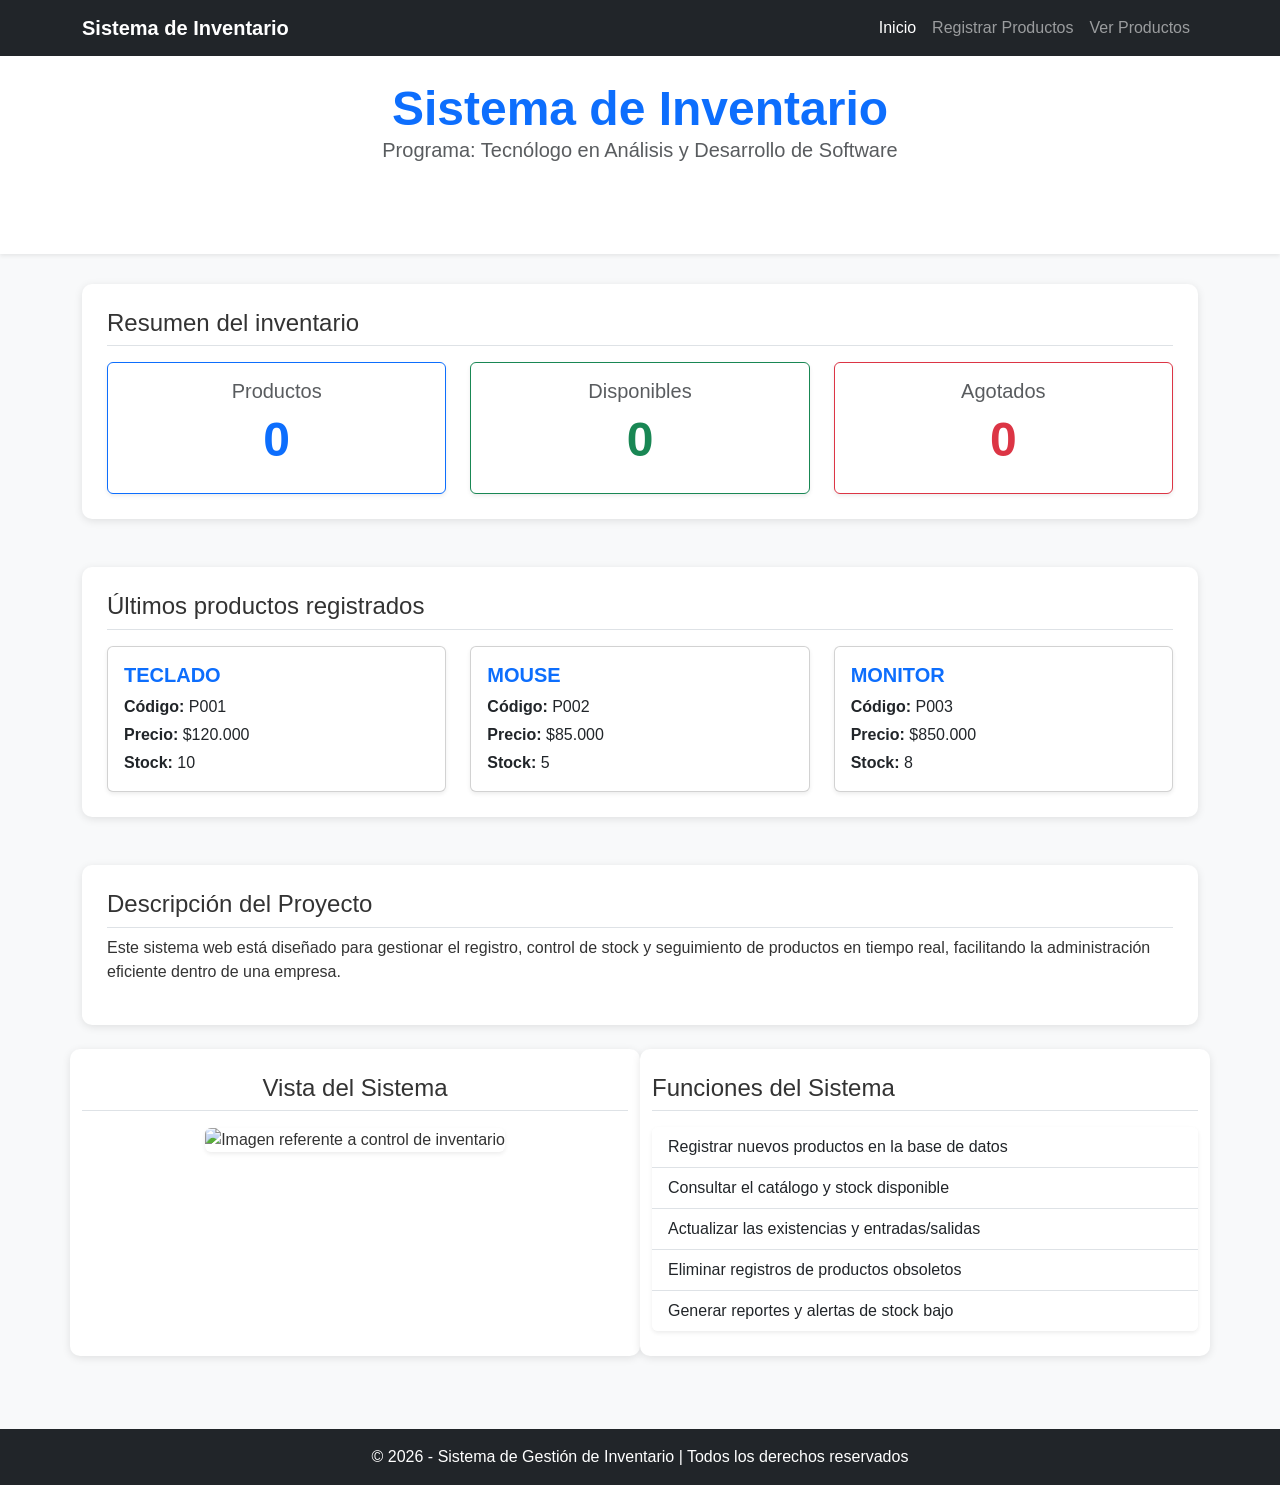
==== static/index.html @ cbe1157d "Frontend" ====
<!DOCTYPE html>
<html lang="es">
<head>
    <meta charset="UTF-8">
    <meta name="viewport" content="width=device-width, initial-scale=1.0">
    <title>Sistema de Inventario</title>
    <!-- Bootstrap CSS -->
    <link href="https://cdn.jsdelivr.net/npm/bootstrap@5.3.3/dist/css/bootstrap.min.css" rel="stylesheet">
    <link rel="stylesheet" href="css/estilos.css"> 
</head>
<body class="bg-light">

    <!-- Navbar de Bootstrap -->
    <nav class="navbar navbar-expand-lg navbar-dark bg-dark">
        <div class="container">
            <a class="navbar-brand fw-bold" href="index.html">Sistema de Inventario</a>
            <button class="navbar-toggler" type="button" data-bs-toggle="collapse" data-bs-target="#navbarNav">
                <span class="navbar-toggler-icon"></span>
            </button>
            <div class="collapse navbar-collapse" id="navbarNav">
                <ul class="navbar-nav ms-auto">
                    <li class="nav-item"><a class="nav-link active" href="index.html">Inicio</a></li>
                    <li class="nav-item"><a class="nav-link" href="registrar.html">Registrar Productos</a></li>
                    <li class="nav-item"><a class="nav-link" href="productos.html">Ver Productos</a></li>
                </ul>
            </div>
        </div>
    </nav>

    <!-- Encabezado con datos generales -->
    <header class="bg-white py-4 shadow-sm mb-4">
        <div class="container text-center">
            <h1 id="titulo" class="display-5 text-primary fw-bold">Sistema de Inventario</h1>
            <h2 class="h5 text-muted">Programa: Tecnólogo en Análisis y Desarrollo de Software</h2>
            <p class="mb-1"><strong>Número de Ficha:</strong> 3233929</p>
            <p class="mb-0"><strong>Aprendiz:</strong> Jose Fernando Angarita Quintero</p>
        </div>
    </header>

    <main class="container">
        <!-- Resumen del inventario -->
        <section class="mb-5">
            <h2 class="h4 mb-3 border-bottom pb-2">Resumen del inventario</h2>
            <div class="row g-4">
                <!-- Tarjeta 1: Productos -->
                <div class="col-12 col-md-6 col-lg-4">
                    <div class="card text-center border-primary shadow-sm h-100">
                        <div class="card-body">
                            <h3 class="card-title text-muted h5">Productos</h3>
                            <p class="display-5 fw-bold text-primary my-2" id="totalProductos">0</p>
                        </div>
                    </div>
                </div>

                <!-- Tarjeta 2: Disponibles -->
                <div class="col-12 col-md-6 col-lg-4">
                    <div class="card text-center border-success shadow-sm h-100">
                        <div class="card-body">
                            <h3 class="card-title text-muted h5">Disponibles</h3>
                            <p class="display-5 fw-bold text-success my-2" id="totalDisponibles">0</p>
                        </div>
                    </div>
                </div>

                <!-- Tarjeta 3: Agotados -->
                <div class="col-12 col-md-6 col-lg-4">
                    <div class="card text-center border-danger shadow-sm h-100">
                        <div class="card-body">
                            <h3 class="card-title text-muted h5">Agotados</h3>
                            <p class="display-5 fw-bold text-danger my-2" id="totalAgotados">0</p>
                        </div>
                    </div>
                </div>
            </div>
        </section>

        <!-- Últimos productos registrados (Grid de Bootstrap) -->
        <section class="mb-5">
            <h2 class="h4 mb-3 border-bottom pb-2">Últimos productos registrados</h2>
            <div class="row g-4">
                <div class="col-12 col-md-4">
                    <div class="card shadow-sm h-100">
                        <div class="card-body">
                            <h3 class="h5 card-title text-primary fw-bold">TECLADO</h3>
                            <p class="card-text mb-1"><strong>Código:</strong> P001</p>
                            <p class="card-text mb-1"><strong>Precio:</strong> $120.000</p>
                            <p class="card-text"><strong>Stock:</strong> 10</p>
                        </div>
                    </div>
                </div>
                <div class="col-12 col-md-4">
                    <div class="card shadow-sm h-100">
                        <div class="card-body">
                            <h3 class="h5 card-title text-primary fw-bold">MOUSE</h3>
                            <p class="card-text mb-1"><strong>Código:</strong> P002</p>
                            <p class="card-text mb-1"><strong>Precio:</strong> $85.000</p>
                            <p class="card-text"><strong>Stock:</strong> 5</p>
                        </div>
                    </div>
                </div>
                <div class="col-12 col-md-4">
                    <div class="card shadow-sm h-100">
                        <div class="card-body">
                            <h3 class="h5 card-title text-primary fw-bold">MONITOR</h3>
                            <p class="card-text mb-1"><strong>Código:</strong> P003</p>
                            <p class="card-text mb-1"><strong>Precio:</strong> $850.000</p>
                            <p class="card-text"><strong>Stock:</strong> 8</p>
                        </div>
                    </div>
                </div>
            </div>
        </section>

        <!-- Descripción del proyecto -->
        <section class="mb-4">
            <h2 class="h4 mb-2 border-bottom pb-2">Descripción del Proyecto</h2>
            <p>Este sistema web está diseñado para gestionar el registro, control de stock y seguimiento de productos en tiempo real, facilitando la administración eficiente dentro de una empresa.</p>
        </section>

        <!-- Imagen y Funciones del sistema -->
        <div class="row g-4 mb-5">
            <section class="col-12 col-md-6 text-center">
                <h2 class="h4 mb-3 border-bottom pb-2">Vista del Sistema</h2>
                <img src="img/inventario.png" alt="Imagen referente a control de inventario" class="img-fluid rounded shadow-sm" style="max-width: 350px;">
            </section>

            <section class="col-12 col-md-6">
                <h2 class="h4 mb-3 border-bottom pb-2">Funciones del Sistema</h2>
                <ul class="list-group list-group-flush shadow-sm rounded">
                    <li class="list-group-item">Registrar nuevos productos en la base de datos</li>
                    <li class="list-group-item">Consultar el catálogo y stock disponible</li>
                    <li class="list-group-item">Actualizar las existencias y entradas/salidas</li>
                    <li class="list-group-item">Eliminar registros de productos obsoletos</li>
                    <li class="list-group-item">Generar reportes y alertas de stock bajo</li>
                </ul>
            </section>
        </div>
    </main>

    <!-- Pie de página -->
    <footer class="bg-dark text-white text-center py-3 mt-auto">
        <div class="container">
            <p class="mb-0">&copy; 2026 - Sistema de Gestión de Inventario | Todos los derechos reservados</p>
        </div>
    </footer>

    <!-- Bootstrap JS Bundle -->
    <script src="https://cdn.jsdelivr.net/npm/bootstrap@5.3.3/dist/js/bootstrap.bundle.min.js"></script>
    <script src="js/app.js"></script>
</body>
</html>
---- static/css/estilos.css ----
* { 
 
 
    box-sizing: border-box; 
 
} 
 
body { 
 
    margin: 0; 
 
    font-family: Arial, sans-serif; 
 
    background-color: #f4f6f8; 
 
    color: #333; 
 
} 
 
header { 
 
    background-color: #1f4e79; 
 
    color: white; 
 
    text-align: center; 
 
    padding: 30px; 
 
} 
 
header h1 { 
    margin: 0; 
 
} 
 
header p { 
    margin-top: 10px; 
 
} 
 
/* 20. Estilos generales del menú */
nav {
    display: flex;
    justify-content: center;
    gap: 25px;
    background-color: #163a5c;
    padding: 15px;
}

/* Estilos para los enlaces dentro del nav */
nav a {
    color: white;
    text-decoration: none;
    font-weight: bold;
}

nav a:hover { 
    text-decoration: underline; 
} 
 
main { 
    width: 90%; 
    max-width: 1100px; 
    margin: 30px auto; 
 
} 
 
section { 
    background-color: white; 
    padding: 25px; 
    margin-bottom: 25px; 
    border-radius: 10px; 
    box-shadow: 0 2px 8px rgba(0, 0, 0, 0.1); 
} 
 
h2 { 
    color: #1f4e79; 
} 
 
footer { 
    background-color: #163a5c; 
    color: white; 
    text-align: center; 
    padding: 20px; 
    margin-top: 30px; 
}
.campo {
    margin-bottom: 20px;
}
/* 26. Estilizar los label */
.campo label {
    display: block;
    margin-bottom: 8px;
    font-weight: bold;
}

/* 27. Estilizar los input y select */
.campo input,
.campo select {
    width: 100%;
    padding: 12px;
    border: 1px solid #ccc;
    border-radius: 6px;
    font-size: 16px;
}

/* 28. Efecto al seleccionar un campo */
.campo input:focus,
.campo select:focus {
    outline: none;
    border-color: #1f4e79;
}

.btn { 
    padding: 12px 20px; 
    border: none; 
    border-radius: 6px; 
    cursor: pointer; 
    font-size: 15px; 
    margin-right: 10px; 
 
} 

Botón guardar: 
.btn-guardar { 
    background-color: #1f4e79; 
    color: white; 
} 

Botón limpiar: 
.btn-limpiar { 
    background-color: #777; 
    color: white; 
 
} 

/* 30. EFECTO HOVER PARA BOTONES */
.btn:hover {
    opacity: 0.85;
}

/* 31. ESTILIZAR LA TABLA */
table {
    width: 100%;
    border-collapse: collapse;
    background-color: white;
}

/* 32. ENCABEZADOS DE LA TABLA */
th {
    background-color: #1f4e79;
    color: white;
    padding: 12px;
    text-align: left;
}

/* 33. CELDAS DE LA TABLA */
td {
    padding: 12px;
    border-bottom: 1px solid #ddd;
}

/* 34. EFECTO EN LAS FILAS */
tbody tr:hover { 
    background-color: #f1f1f1; 
} 

/* Estilos para el contenedor de las tarjetas */
.contenedor-tarjetas { 
 
    display: flex; 
 
    gap: 20px; 
 
    justify-content: center; 
 
    flex-wrap: wrap; 
 
} 
 
 
.tarjeta { 
 
    flex: 1; 
 
 
    min-width: 200px; 
 
    background-color: white; 
 
    padding: 25px; 
 
    border-radius: 10px; 
 
    text-align: center; 
 
    box-shadow: 
        0 2px 8px 
        rgba(218, 16, 16, 0.1); 
 
} 
 
 
.tarjeta h3 { 
 
    margin-top: 0; 
 
} 
 
 
.tarjeta p { 
 
    font-size: 30px; 
 
    font-weight: bold; 
 
    margin-bottom: 0; 
 
}
/* 22. Centrar y limitar el ancho del formulario en PC */
.formulario {
    max-width: 700px;
    margin: 0 auto;
}

/* 23. Ajustar tamaño exacto de inputs */
.campo input,
.campo select {
    width: 100%;
    padding: 12px;
    box-sizing: border-box; /* Evita que el padding deforme el tamaño del input */
}
/* 24. Contenedor para scroll horizontal en tablas */
.tabla-responsive {
    overflow-x: auto;
}
/* 19 y 21. Reglas exclusivas para pantallas pequeñas (máximo 768px) */
@media (max-width: 768px) {
    
    /* 19. Tarjetas en columna */
    .contenedor-tarjetas {
        flex-direction: column;
    }

    /* 21. Menú de navegación en columna */
    nav {
        flex-direction: column;
        align-items: center;
        gap: 10px;
    }
}

/* 27. RETO INTEGRADOR: Estilos para últimos productos */
.contenedor-productos {
    display: flex;
    gap: 20px;
    flex-wrap: wrap; /* Permite que las tarjetas bajen si no caben en pantalla */
}

.tarjeta-producto {
    background-color: white;
    padding: 20px;
    border-radius: 8px;
    box-shadow: 0 2px 6px rgba(0, 0, 0, 0.1);
    flex: 1 1 250px; /* Crece, se encoge y tiene un ancho base de 250px */
    border-left: 5px solid #1f4e79; /* Detalle estético con borde azul */
}

.tarjeta-producto h3 {
    margin-top: 0;
    color: #1f4e79;
}

.tarjeta-producto p {
    margin: 8px 0;
}

/* 28. RETO EXTRA: Media Query para pantallas menores a 600px */
@media (max-width: 600px) {

    /* 1. Las tarjetas ocupan todo el ancho */
    .tarjeta, 
    .tarjeta-producto {
        width: 100%;
        flex: none; /* Desactiva el cálculo flex para forzar el 100% */
    }

    /* 2. Los botones ocupan todo el ancho */
    .btn {
        width: 100%;
        margin-bottom: 10px;
        margin-right: 0; /* Quita el margen lateral */
    }

    /* 3. El menú se muestra verticalmente */
    nav {
        flex-direction: column;
        align-items: center;
        gap: 12px;
    }

    /* 4. La tabla se desplaza horizontalmente */
    .tabla-responsive {
        overflow-x: auto;
        display: block;
    }
}
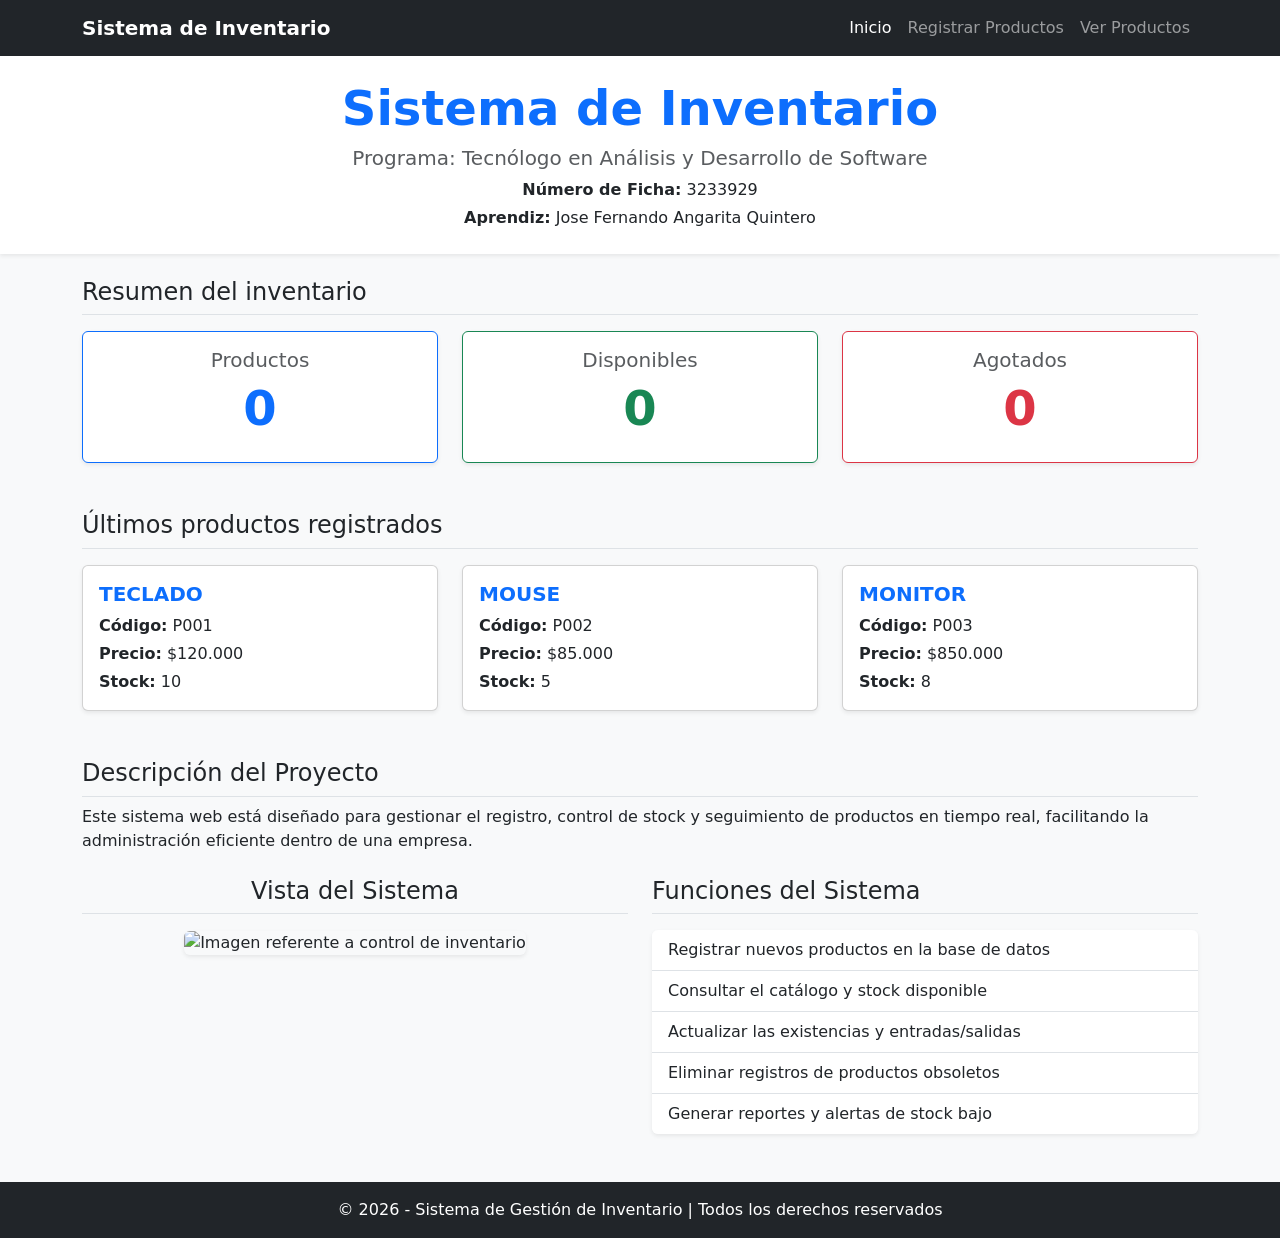
==== commit 793b306b: "arreglo url" ====
--- a/static/index.html
+++ b/static/index.html
@@ -6,7 +6,7 @@
     <title>Sistema de Inventario</title>
     <!-- Bootstrap CSS -->
     <link href="https://cdn.jsdelivr.net/npm/bootstrap@5.3.3/dist/css/bootstrap.min.css" rel="stylesheet">
-    <link rel="stylesheet" href="css/estilos.css"> 
+    <link rel="stylesheet" href="static/css/estilos.css"> 
 </head>
 <body class="bg-light">
 
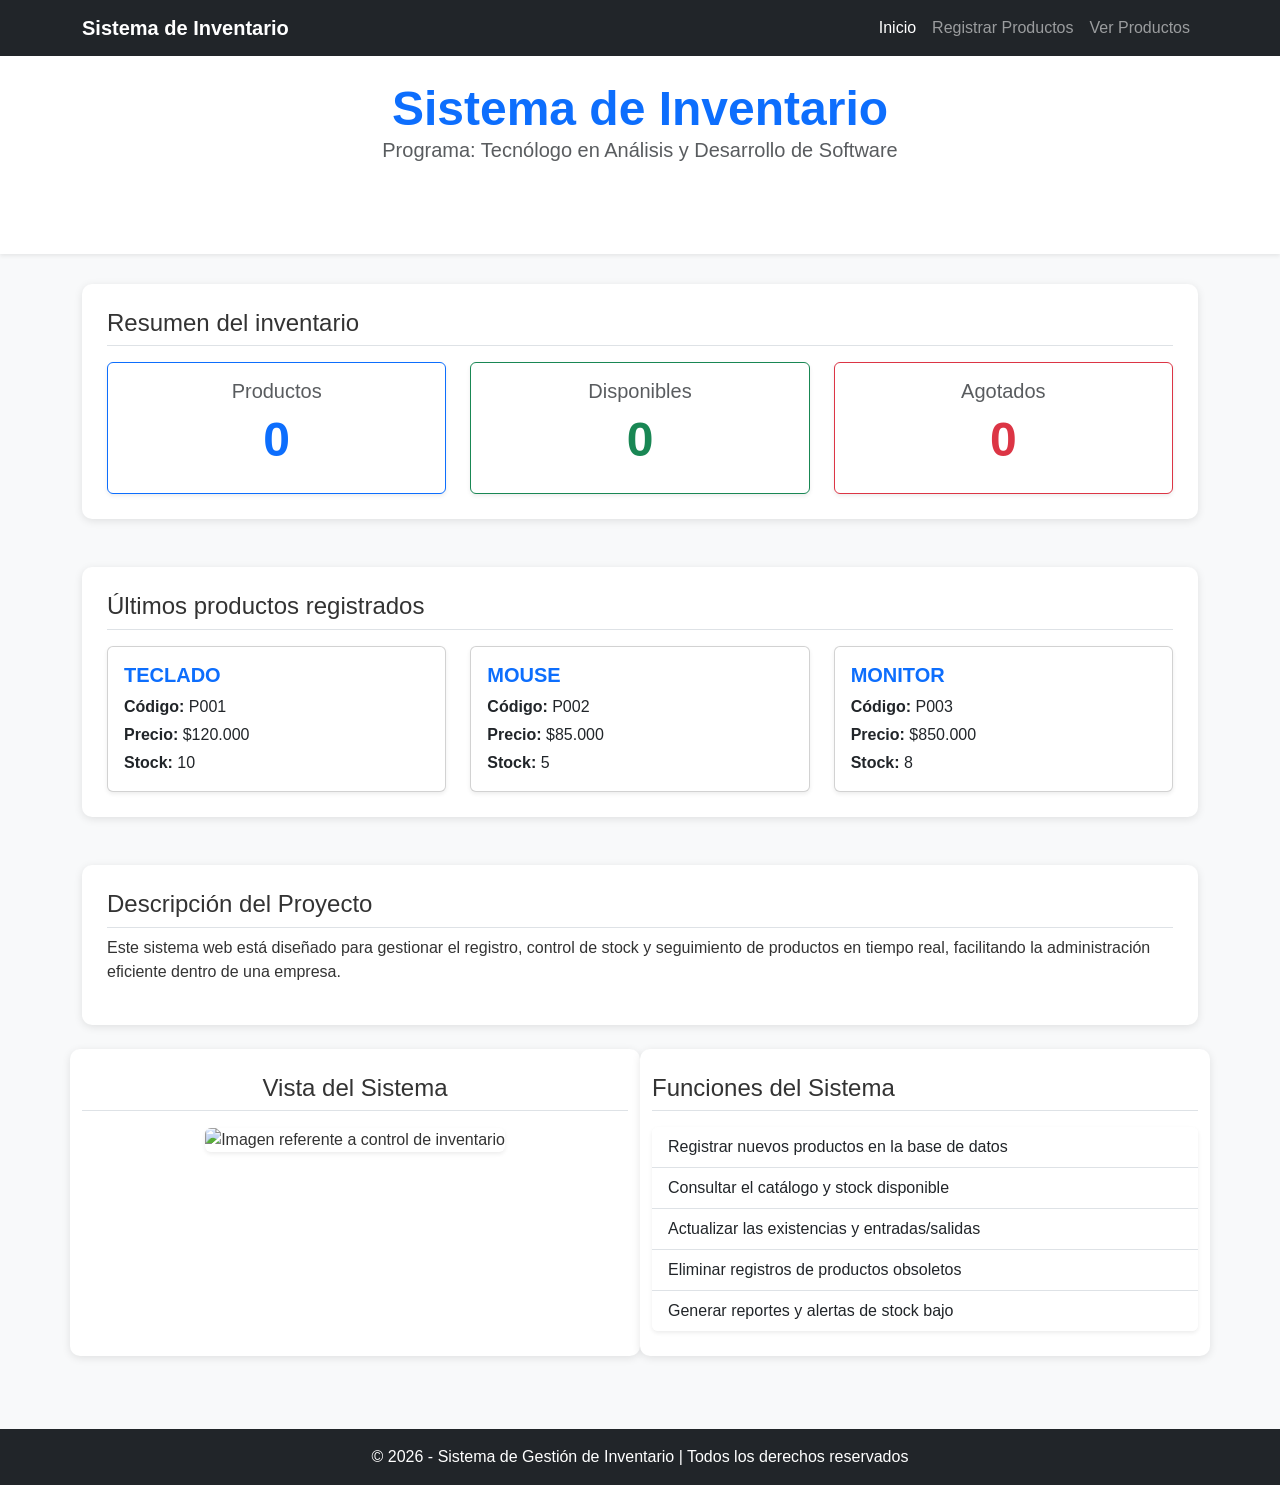
==== commit d5a52de7: "6" ====
--- a/static/index.html
+++ b/static/index.html
@@ -6,7 +6,7 @@
     <title>Sistema de Inventario</title>
     <!-- Bootstrap CSS -->
     <link href="https://cdn.jsdelivr.net/npm/bootstrap@5.3.3/dist/css/bootstrap.min.css" rel="stylesheet">
-    <link rel="stylesheet" href="static/css/estilos.css"> 
+    <link rel="stylesheet" href="css/estilos.css"> 
 </head>
 <body class="bg-light">
 
--- a/static/css/estilos.css
+++ b/static/css/estilos.css
@@ -0,0 +1,308 @@
+* { 
+ 
+ 
+    box-sizing: border-box; 
+ 
+} 
+ 
+body { 
+ 
+    margin: 0; 
+ 
+    font-family: Arial, sans-serif; 
+ 
+    background-color: #f4f6f8; 
+ 
+    color: #333; 
+ 
+} 
+ 
+header { 
+ 
+    background-color: #1f4e79; 
+ 
+    color: white; 
+ 
+    text-align: center; 
+ 
+    padding: 30px; 
+ 
+} 
+ 
+header h1 { 
+    margin: 0; 
+ 
+} 
+ 
+header p { 
+    margin-top: 10px; 
+ 
+} 
+ 
+/* 20. Estilos generales del menú */
+nav {
+    display: flex;
+    justify-content: center;
+    gap: 25px;
+    background-color: #163a5c;
+    padding: 15px;
+}
+
+/* Estilos para los enlaces dentro del nav */
+nav a {
+    color: white;
+    text-decoration: none;
+    font-weight: bold;
+}
+
+nav a:hover { 
+    text-decoration: underline; 
+} 
+ 
+main { 
+    width: 90%; 
+    max-width: 1100px; 
+    margin: 30px auto; 
+ 
+} 
+ 
+section { 
+    background-color: white; 
+    padding: 25px; 
+    margin-bottom: 25px; 
+    border-radius: 10px; 
+    box-shadow: 0 2px 8px rgba(0, 0, 0, 0.1); 
+} 
+ 
+h2 { 
+    color: #1f4e79; 
+} 
+ 
+footer { 
+    background-color: #163a5c; 
+    color: white; 
+    text-align: center; 
+    padding: 20px; 
+    margin-top: 30px; 
+}
+.campo {
+    margin-bottom: 20px;
+}
+/* 26. Estilizar los label */
+.campo label {
+    display: block;
+    margin-bottom: 8px;
+    font-weight: bold;
+}
+
+/* 27. Estilizar los input y select */
+.campo input,
+.campo select {
+    width: 100%;
+    padding: 12px;
+    border: 1px solid #ccc;
+    border-radius: 6px;
+    font-size: 16px;
+}
+
+/* 28. Efecto al seleccionar un campo */
+.campo input:focus,
+.campo select:focus {
+    outline: none;
+    border-color: #1f4e79;
+}
+
+.btn { 
+    padding: 12px 20px; 
+    border: none; 
+    border-radius: 6px; 
+    cursor: pointer; 
+    font-size: 15px; 
+    margin-right: 10px; 
+ 
+} 
+
+
+.btn-guardar { 
+    background-color: #1f4e79; 
+    color: white; 
+} 
+
+
+.btn-limpiar { 
+    background-color: #777; 
+    color: white; 
+ 
+} 
+
+/* 30. EFECTO HOVER PARA BOTONES */
+.btn:hover {
+    opacity: 0.85;
+}
+
+/* 31. ESTILIZAR LA TABLA */
+table {
+    width: 100%;
+    border-collapse: collapse;
+    background-color: white;
+}
+
+/* 32. ENCABEZADOS DE LA TABLA */
+th {
+    background-color: #1f4e79;
+    color: white;
+    padding: 12px;
+    text-align: left;
+}
+
+/* 33. CELDAS DE LA TABLA */
+td {
+    padding: 12px;
+    border-bottom: 1px solid #ddd;
+}
+
+/* 34. EFECTO EN LAS FILAS */
+tbody tr:hover { 
+    background-color: #f1f1f1; 
+} 
+
+/* Estilos para el contenedor de las tarjetas */
+.contenedor-tarjetas { 
+ 
+    display: flex; 
+ 
+    gap: 20px; 
+ 
+    justify-content: center; 
+ 
+    flex-wrap: wrap; 
+ 
+} 
+ 
+ 
+.tarjeta { 
+ 
+    flex: 1; 
+ 
+ 
+    min-width: 200px; 
+ 
+    background-color: white; 
+ 
+    padding: 25px; 
+ 
+    border-radius: 10px; 
+ 
+    text-align: center; 
+ 
+    box-shadow: 
+        0 2px 8px 
+        rgba(218, 16, 16, 0.1); 
+ 
+} 
+ 
+ 
+.tarjeta h3 { 
+ 
+    margin-top: 0; 
+ 
+} 
+ 
+ 
+.tarjeta p { 
+ 
+    font-size: 30px; 
+ 
+    font-weight: bold; 
+ 
+    margin-bottom: 0; 
+ 
+}
+/* 22. Centrar y limitar el ancho del formulario en PC */
+.formulario {
+    max-width: 700px;
+    margin: 0 auto;
+}
+
+/* 23. Ajustar tamaño exacto de inputs */
+.campo input,
+.campo select {
+    width: 100%;
+    padding: 12px;
+    box-sizing: border-box; /* Evita que el padding deforme el tamaño del input */
+}
+/* 24. Contenedor para scroll horizontal en tablas */
+.tabla-responsive {
+    overflow-x: auto;
+}
+/* 19 y 21. Reglas exclusivas para pantallas pequeñas (máximo 768px) */
+@media (max-width: 768px) {
+    
+    /* 19. Tarjetas en columna */
+    .contenedor-tarjetas {
+        flex-direction: column;
+    }
+
+    /* 21. Menú de navegación en columna */
+    nav {
+        flex-direction: column;
+        align-items: center;
+        gap: 10px;
+    }
+}
+
+/* 27. RETO INTEGRADOR: Estilos para últimos productos */
+.contenedor-productos {
+    display: flex;
+    gap: 20px;
+    flex-wrap: wrap; /* Permite que las tarjetas bajen si no caben en pantalla */
+}
+
+.tarjeta-producto {
+    background-color: white;
+    padding: 20px;
+    border-radius: 8px;
+    box-shadow: 0 2px 6px rgba(0, 0, 0, 0.1);
+    flex: 1 1 250px; /* Crece, se encoge y tiene un ancho base de 250px */
+    border-left: 5px solid #1f4e79; /* Detalle estético con borde azul */
+}
+
+.tarjeta-producto h3 {
+    margin-top: 0;
+    color: #1f4e79;
+}
+
+.tarjeta-producto p {
+    margin: 8px 0;
+}
+
+/* 28. RETO EXTRA: Media Query para pantallas menores a 600px */
+@media (max-width: 600px) {
+
+    /* 1. Las tarjetas ocupan todo el ancho */
+    .tarjeta, 
+    .tarjeta-producto {
+        width: 100%;
+        flex: none; /* Desactiva el cálculo flex para forzar el 100% */
+    }
+
+    /* 2. Los botones ocupan todo el ancho */
+    .btn {
+        width: 100%;
+        margin-bottom: 10px;
+        margin-right: 0; /* Quita el margen lateral */
+    }
+
+    /* 3. El menú se muestra verticalmente */
+    nav {
+        flex-direction: column;
+        align-items: center;
+        gap: 12px;
+    }
+
+    /* 4. La tabla se desplaza horizontalmente */
+    .tabla-responsive {
+        overflow-x: auto;
+        display: block;
+    }
+}
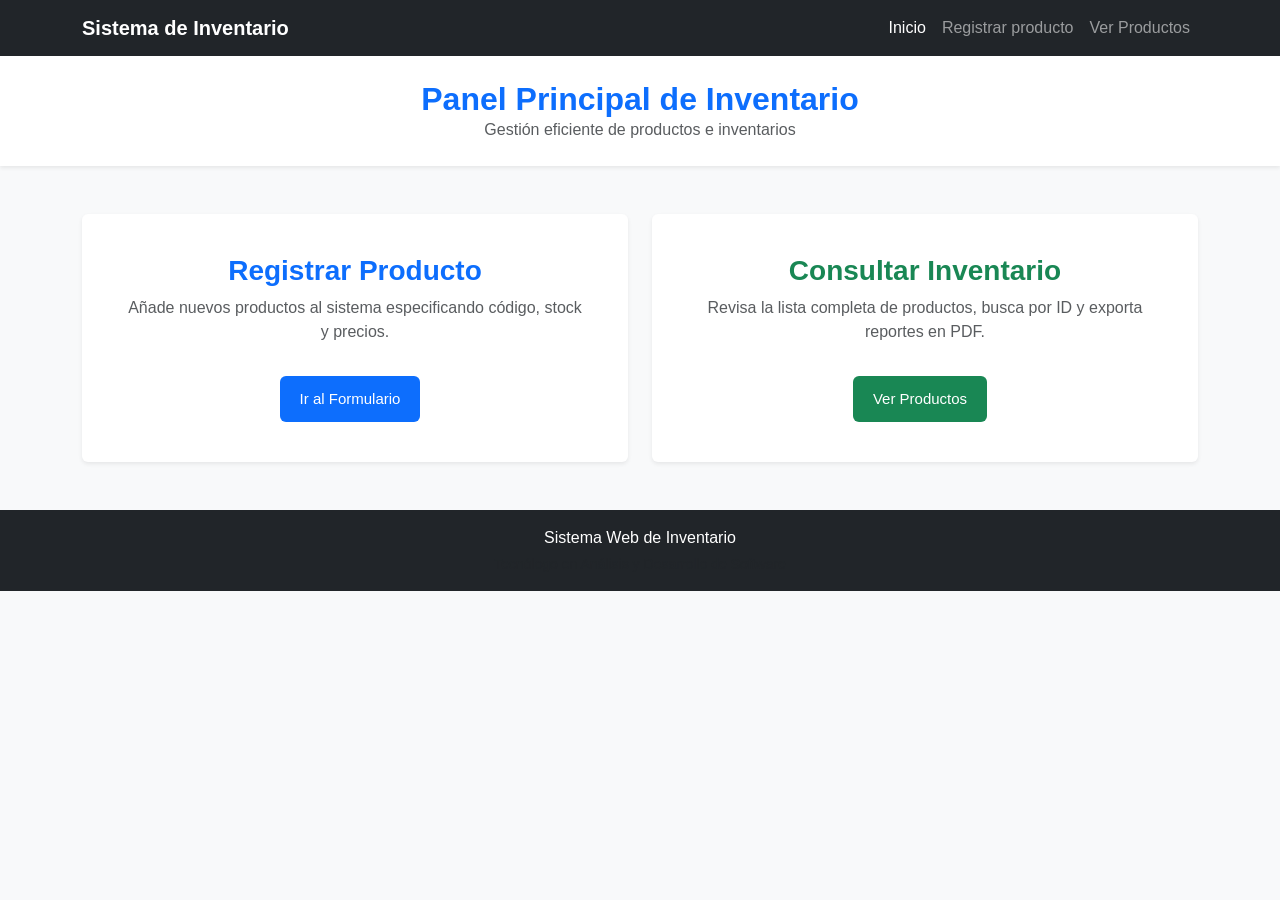
==== commit 81fc565b: "3" ====
--- a/static/index.html
+++ b/static/index.html
@@ -3,14 +3,12 @@
 <head>
     <meta charset="UTF-8">
     <meta name="viewport" content="width=device-width, initial-scale=1.0">
-    <title>Sistema de Inventario</title>
-    <!-- Bootstrap CSS -->
+    <title>Inicio - Sistema de Inventario</title>
     <link href="https://cdn.jsdelivr.net/npm/bootstrap@5.3.3/dist/css/bootstrap.min.css" rel="stylesheet">
-    <link rel="stylesheet" href="css/estilos.css"> 
+    <link rel="stylesheet" href="css/estilos.css">
 </head>
 <body class="bg-light">
 
-    <!-- Navbar de Bootstrap -->
     <nav class="navbar navbar-expand-lg navbar-dark bg-dark">
         <div class="container">
             <a class="navbar-brand fw-bold" href="index.html">Sistema de Inventario</a>
@@ -20,132 +18,52 @@
             <div class="collapse navbar-collapse" id="navbarNav">
                 <ul class="navbar-nav ms-auto">
                     <li class="nav-item"><a class="nav-link active" href="index.html">Inicio</a></li>
-                    <li class="nav-item"><a class="nav-link" href="registrar.html">Registrar Productos</a></li>
+                    <li class="nav-item"><a class="nav-link" href="registrar.html">Registrar producto</a></li>
                     <li class="nav-item"><a class="nav-link" href="productos.html">Ver Productos</a></li>
                 </ul>
             </div>
         </div>
     </nav>
 
-    <!-- Encabezado con datos generales -->
     <header class="bg-white py-4 shadow-sm mb-4">
         <div class="container text-center">
-            <h1 id="titulo" class="display-5 text-primary fw-bold">Sistema de Inventario</h1>
-            <h2 class="h5 text-muted">Programa: Tecnólogo en Análisis y Desarrollo de Software</h2>
-            <p class="mb-1"><strong>Número de Ficha:</strong> 3233929</p>
-            <p class="mb-0"><strong>Aprendiz:</strong> Jose Fernando Angarita Quintero</p>
+            <h1 class="h2 text-primary fw-bold m-0">Panel Principal de Inventario</h1>
+            <p class="text-muted m-0">Gestión eficiente de productos e inventarios</p>
         </div>
     </header>
 
-    <main class="container">
-        <!-- Resumen del inventario -->
-        <section class="mb-5">
-            <h2 class="h4 mb-3 border-bottom pb-2">Resumen del inventario</h2>
-            <div class="row g-4">
-                <!-- Tarjeta 1: Productos -->
-                <div class="col-12 col-md-6 col-lg-4">
-                    <div class="card text-center border-primary shadow-sm h-100">
-                        <div class="card-body">
-                            <h3 class="card-title text-muted h5">Productos</h3>
-                            <p class="display-5 fw-bold text-primary my-2" id="totalProductos">0</p>
-                        </div>
-                    </div>
-                </div>
-
-                <!-- Tarjeta 2: Disponibles -->
-                <div class="col-12 col-md-6 col-lg-4">
-                    <div class="card text-center border-success shadow-sm h-100">
-                        <div class="card-body">
-                            <h3 class="card-title text-muted h5">Disponibles</h3>
-                            <p class="display-5 fw-bold text-success my-2" id="totalDisponibles">0</p>
-                        </div>
-                    </div>
-                </div>
-
-                <!-- Tarjeta 3: Agotados -->
-                <div class="col-12 col-md-6 col-lg-4">
-                    <div class="card text-center border-danger shadow-sm h-100">
-                        <div class="card-body">
-                            <h3 class="card-title text-muted h5">Agotados</h3>
-                            <p class="display-5 fw-bold text-danger my-2" id="totalAgotados">0</p>
-                        </div>
+    <main class="container my-5">
+        <div class="row g-4 text-center">
+            <div class="col-md-6">
+                <div class="card shadow-sm h-100 p-4 border-0">
+                    <div class="card-body">
+                        <h3 class="card-title text-primary fw-bold">Registrar Producto</h3>
+                        <p class="card-text text-muted">Añade nuevos productos al sistema especificando código, stock y precios.</p>
+                        <a href="registrar.html" class="btn btn-primary btn-lg mt-3">Ir al Formulario</a>
                     </div>
                 </div>
             </div>
-        </section>
 
-        <!-- Últimos productos registrados (Grid de Bootstrap) -->
-        <section class="mb-5">
-            <h2 class="h4 mb-3 border-bottom pb-2">Últimos productos registrados</h2>
-            <div class="row g-4">
-                <div class="col-12 col-md-4">
-                    <div class="card shadow-sm h-100">
-                        <div class="card-body">
-                            <h3 class="h5 card-title text-primary fw-bold">TECLADO</h3>
-                            <p class="card-text mb-1"><strong>Código:</strong> P001</p>
-                            <p class="card-text mb-1"><strong>Precio:</strong> $120.000</p>
-                            <p class="card-text"><strong>Stock:</strong> 10</p>
-                        </div>
-                    </div>
-                </div>
-                <div class="col-12 col-md-4">
-                    <div class="card shadow-sm h-100">
-                        <div class="card-body">
-                            <h3 class="h5 card-title text-primary fw-bold">MOUSE</h3>
-                            <p class="card-text mb-1"><strong>Código:</strong> P002</p>
-                            <p class="card-text mb-1"><strong>Precio:</strong> $85.000</p>
-                            <p class="card-text"><strong>Stock:</strong> 5</p>
-                        </div>
-                    </div>
-                </div>
-                <div class="col-12 col-md-4">
-                    <div class="card shadow-sm h-100">
-                        <div class="card-body">
-                            <h3 class="h5 card-title text-primary fw-bold">MONITOR</h3>
-                            <p class="card-text mb-1"><strong>Código:</strong> P003</p>
-                            <p class="card-text mb-1"><strong>Precio:</strong> $850.000</p>
-                            <p class="card-text"><strong>Stock:</strong> 8</p>
-                        </div>
+            <div class="col-md-6">
+                <div class="card shadow-sm h-100 p-4 border-0">
+                    <div class="card-body">
+                        <h3 class="card-title text-success fw-bold">Consultar Inventario</h3>
+                        <p class="card-text text-muted">Revisa la lista completa de productos, busca por ID y exporta reportes en PDF.</p>
+                        <a href="productos.html" class="btn btn-success btn-lg mt-3">Ver Productos</a>
                     </div>
                 </div>
             </div>
-        </section>
-
-        <!-- Descripción del proyecto -->
-        <section class="mb-4">
-            <h2 class="h4 mb-2 border-bottom pb-2">Descripción del Proyecto</h2>
-            <p>Este sistema web está diseñado para gestionar el registro, control de stock y seguimiento de productos en tiempo real, facilitando la administración eficiente dentro de una empresa.</p>
-        </section>
-
-        <!-- Imagen y Funciones del sistema -->
-        <div class="row g-4 mb-5">
-            <section class="col-12 col-md-6 text-center">
-                <h2 class="h4 mb-3 border-bottom pb-2">Vista del Sistema</h2>
-                <img src="img/inventario.png" alt="Imagen referente a control de inventario" class="img-fluid rounded shadow-sm" style="max-width: 350px;">
-            </section>
-
-            <section class="col-12 col-md-6">
-                <h2 class="h4 mb-3 border-bottom pb-2">Funciones del Sistema</h2>
-                <ul class="list-group list-group-flush shadow-sm rounded">
-                    <li class="list-group-item">Registrar nuevos productos en la base de datos</li>
-                    <li class="list-group-item">Consultar el catálogo y stock disponible</li>
-                    <li class="list-group-item">Actualizar las existencias y entradas/salidas</li>
-                    <li class="list-group-item">Eliminar registros de productos obsoletos</li>
-                    <li class="list-group-item">Generar reportes y alertas de stock bajo</li>
-                </ul>
-            </section>
         </div>
     </main>
 
-    <!-- Pie de página -->
-    <footer class="bg-dark text-white text-center py-3 mt-auto">
+    <footer class="bg-dark text-white text-center py-3 mt-5">
         <div class="container">
-            <p class="mb-0">&copy; 2026 - Sistema de Gestión de Inventario | Todos los derechos reservados</p>
+            <p class="mb-1">Sistema Web de Inventario</p>
+            <p class="mb-0 text-muted small">Tecnólogo en Análisis y Desarrollo de Software</p>
         </div>
     </footer>
 
-    <!-- Bootstrap JS Bundle -->
     <script src="https://cdn.jsdelivr.net/npm/bootstrap@5.3.3/dist/js/bootstrap.bundle.min.js"></script>
     <script src="js/app.js"></script>
 </body>
-</html>
+</html>
